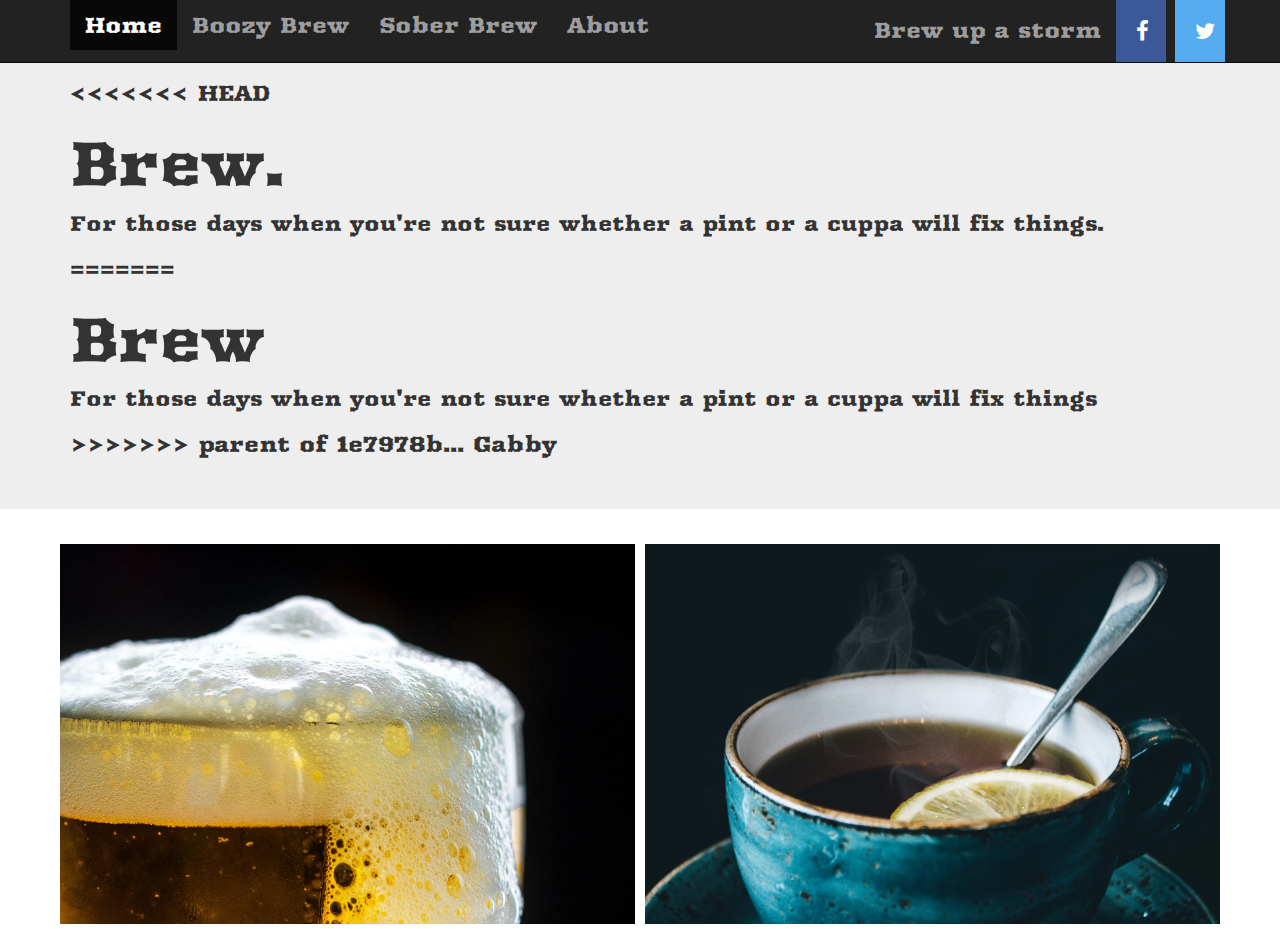
==== index.html @ 6ec0265c "Revert "Gabby"" ====
<!DOCTYPE html>
<html>
  <head>
    <title>
      Brew
    </title>
    <link rel="stylesheet" type="text/css" href="css/bootstrap.min.css">
    <link rel="stylesheet" type="text/css" href="css/styles.css">
    <link rel="stylesheet" href="https://cdnjs.cloudflare.com/ajax/libs/font-awesome/4.7.0/css/font-awesome.min.css">
    <link rel="stylesheet" href='https://fonts.googleapis.com/css?family=Arbutus'>
    <meta name="viewport" content="width=device-width, initial-scale=1.0">
    <script src="js/jquery-3.3.1.min.js"></script>
    <script src="js/bootstrap.min.js"></script>
  </head>

  <body>
    <nav class="navbar navbar-inverse navbar-fixed-top">
      <div class="container">
        <div class="navbar-header">
          <button type="button" class="collapsed navbar-toggle" data-toggle="collapse" data-target="#bs-example-navbar-collapse-9" aria-expanded="false">
            <span class="sr-only">Toggle navigation</span>
            <span class="icon-bar"></span>
            <span class="icon-bar"></span>
            <span class="icon-bar"></span>
          </button>
        </div>
        <div class="collapse navbar-collapse" id="bs-example-navbar-collapse-9">
          <ul class="nav navbar-nav">
            <li class="active"><a href="#">Home</a></li>
            <li><a href="boozy-brew.html">Boozy Brew</a></li>
            <li><a href="sober-brew.html">Sober Brew</a></li>
            <li><a href="about.html">About</a></li>
          </ul>
          <div class="navbar-right">
          <div id="social-buttons">
            <p class="navbar-text">Brew up a storm</p>
            <a href="#" class="fa fa-facebook"></a>
            <a href="#" class="fa fa-twitter"></a>
          </div>
        </div>
      </div>
    </nav>

<div class="jumbotron">
  <div class="container">
<<<<<<< HEAD
    <h1>Brew.</h1>
    <p>For those days when you're not sure whether a pint or a cuppa will fix things.</p>
=======
    <h1>Brew</h1>
    <p>For those days when you're not sure whether a pint or a cuppa will fix things</p>
>>>>>>> parent of 1e7978b... Gabby
  </div>
</div>

    <div class="container">
        <div class="row">
          <div class="col-sm-6" id="boozy-brew">
            <img class= "img-responsive" src="images/alcoholic-beverage-ale-beer-1323593.jpg" alt="Overflowing beer" style="width:100%"></img>
            <div class="middle">
              <p>It's been one of those days...</p>
              <button type="button" class="btn btn-default"><a href="boozy-brew.html">I need a beer</a></button>
            </div>
          </div>
          <div class="col-sm-6" id="sober-brew">
            <img class="img-responsive" src="images/aromatic-black-background-ceramic-cup-734983.jpg" alt="Cup of tea" style="width:100%"></img>
            <div class="middle">
            <p>I think I need to chill</p>
              <button type="button" class="btn btn-default"><a href="sober-brew.html">Tea will sort me out</a></button>
            </div>
          </div>
        </div>
      </div>

  </body>
</html>
---- css/styles.css ----
header {
  text-align: center;
  padding-top: 50px;
  }
body {
  padding-top: 30px;
  font-family: 'Arbutus';font-size: 22px;
}
.fa {
    padding: 20px;
    font-size: 30px;
    width: 50px;
    text-align: center;
    text-decoration: none;
}
.fa:hover {
    opacity: 0.7;
}
.fa-facebook {
    background: #3B5998;
    color: white;
}
.fa-twitter {
    background: #55ACEE;
    color: white;
}
.col-sm-6 {
  float: left;
  width: 50%;
  padding: 5px;
}
.middle {
  transition: .5s ease;
  opacity: 0;
  position: absolute;
  top: 50%;
  left: 50%;
  transform: translate(-50%, -50%);
  -ms-transform: translate(-50%, -50%);
  text-align: center;
}
.col-sm-6:hover .img-responsive{
  opacity: 0.7;
}
.col-sm-6:hover .middle {
  opacity: 1;
}
@media screen and (max-width:500px) {
  .col-sm-6 {
    width: 100%;
  }
}
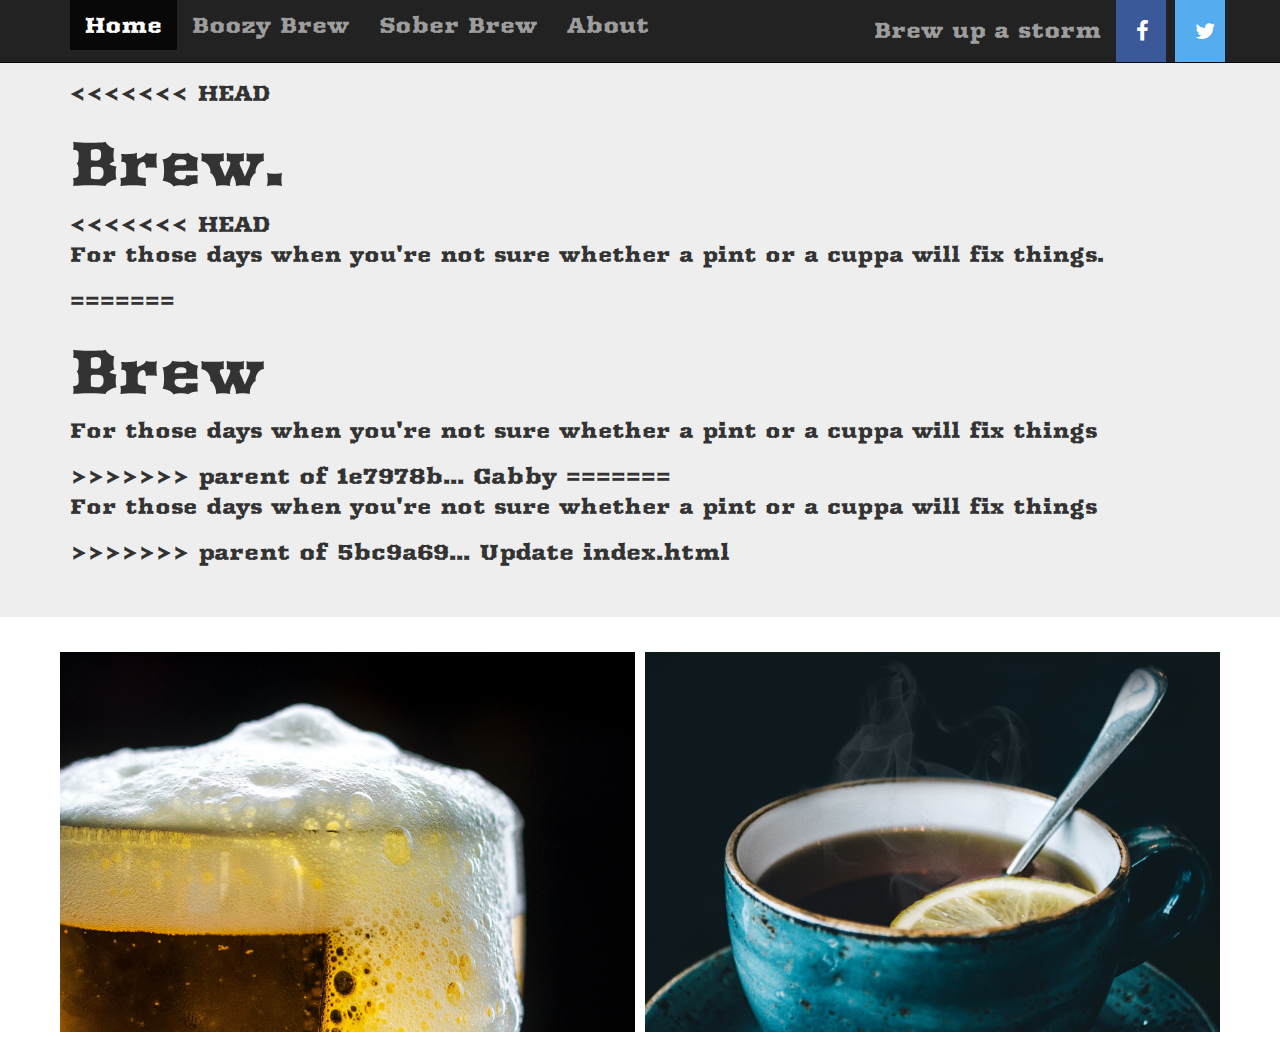
==== commit 2b3cdcb0: "Revert "Update index.html"" ====
--- a/index.html
+++ b/index.html
@@ -45,11 +45,15 @@
   <div class="container">
 <<<<<<< HEAD
     <h1>Brew.</h1>
+<<<<<<< HEAD
     <p>For those days when you're not sure whether a pint or a cuppa will fix things.</p>
 =======
     <h1>Brew</h1>
     <p>For those days when you're not sure whether a pint or a cuppa will fix things</p>
 >>>>>>> parent of 1e7978b... Gabby
+=======
+    <p>For those days when you're not sure whether a pint or a cuppa will fix things</p>
+>>>>>>> parent of 5bc9a69... Update index.html
   </div>
 </div>
 
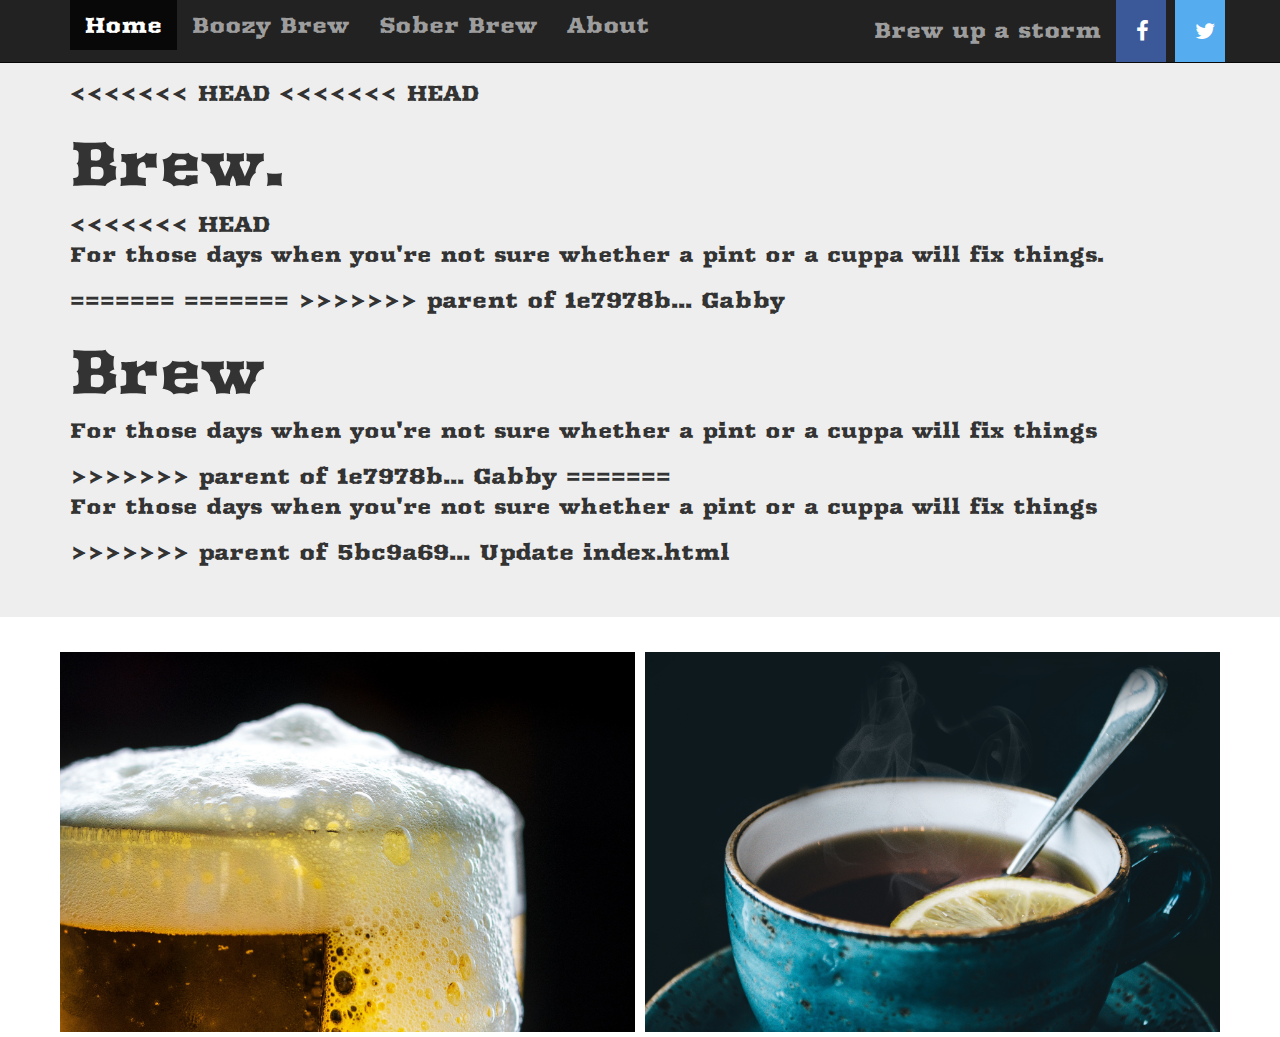
==== commit 3df4b3d7: "Revert "Gabby"" ====
--- a/index.html
+++ b/index.html
@@ -44,10 +44,13 @@
 <div class="jumbotron">
   <div class="container">
 <<<<<<< HEAD
+<<<<<<< HEAD
     <h1>Brew.</h1>
 <<<<<<< HEAD
     <p>For those days when you're not sure whether a pint or a cuppa will fix things.</p>
 =======
+=======
+>>>>>>> parent of 1e7978b... Gabby
     <h1>Brew</h1>
     <p>For those days when you're not sure whether a pint or a cuppa will fix things</p>
 >>>>>>> parent of 1e7978b... Gabby
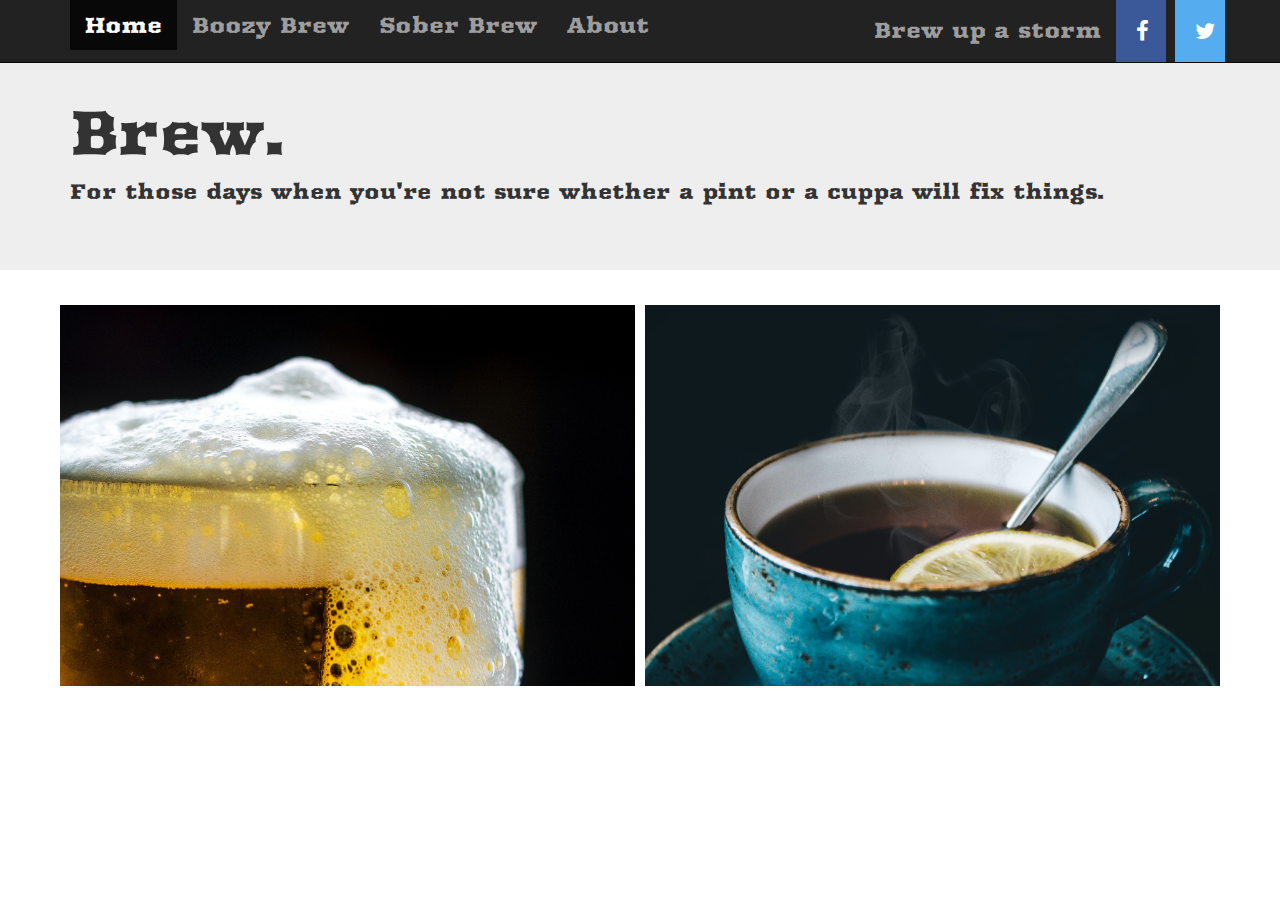
==== commit 4eaab48f: "Add first map" ====
--- a/index.html
+++ b/index.html
@@ -43,20 +43,8 @@
 
 <div class="jumbotron">
   <div class="container">
-<<<<<<< HEAD
-<<<<<<< HEAD
     <h1>Brew.</h1>
-<<<<<<< HEAD
     <p>For those days when you're not sure whether a pint or a cuppa will fix things.</p>
-=======
-=======
->>>>>>> parent of 1e7978b... Gabby
-    <h1>Brew</h1>
-    <p>For those days when you're not sure whether a pint or a cuppa will fix things</p>
->>>>>>> parent of 1e7978b... Gabby
-=======
-    <p>For those days when you're not sure whether a pint or a cuppa will fix things</p>
->>>>>>> parent of 5bc9a69... Update index.html
   </div>
 </div>
 
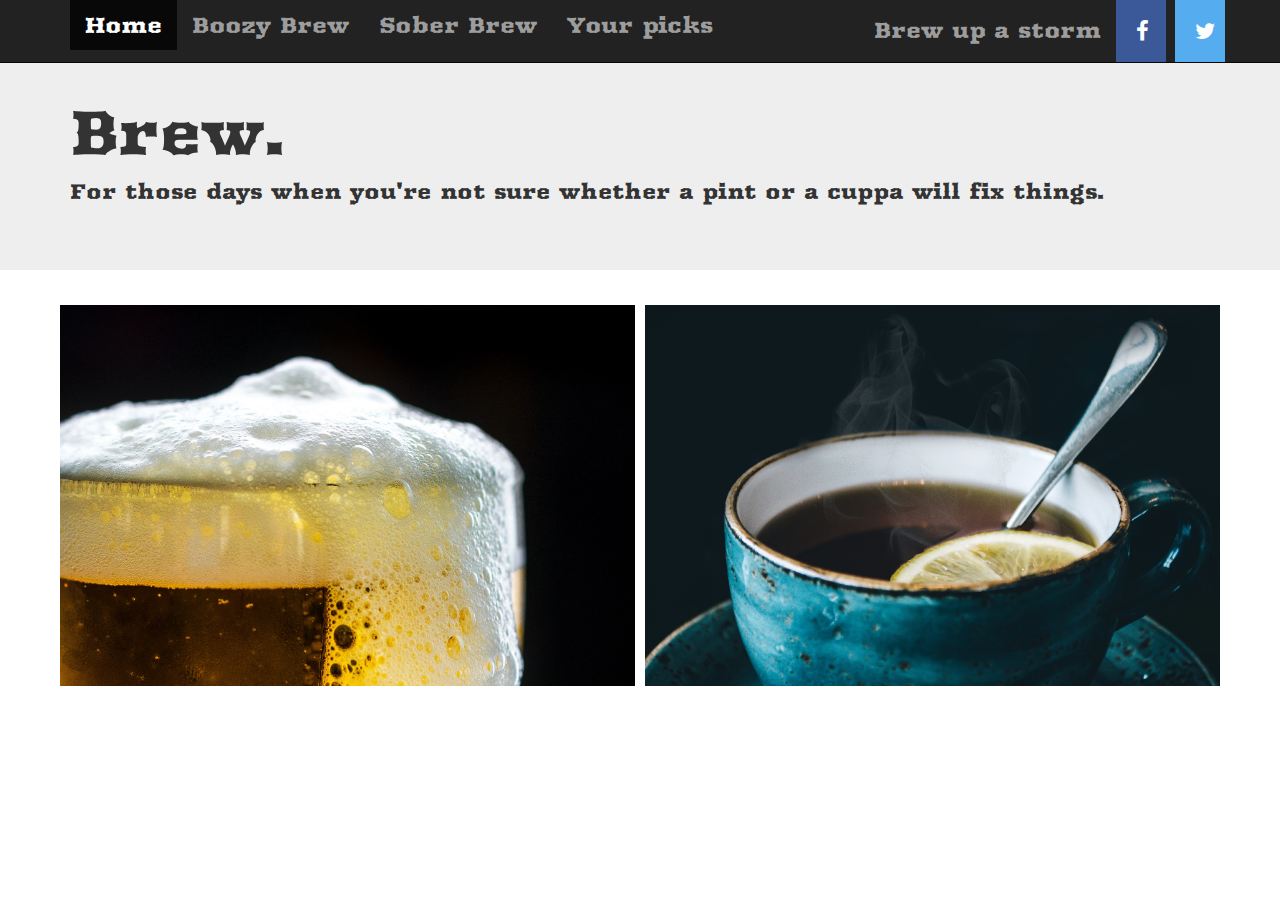
==== commit 52a07010: "Added second map" ====
--- a/index.html
+++ b/index.html
@@ -29,7 +29,7 @@
             <li class="active"><a href="#">Home</a></li>
             <li><a href="boozy-brew.html">Boozy Brew</a></li>
             <li><a href="sober-brew.html">Sober Brew</a></li>
-            <li><a href="about.html">About</a></li>
+            <li><a href="your-picks.html">Your picks</a></li>
           </ul>
           <div class="navbar-right">
           <div id="social-buttons">
--- a/css/styles.css
+++ b/css/styles.css
@@ -50,3 +50,6 @@
     width: 100%;
   }
 }
+.map-wrapper {
+  padding-top: 100px;
+}
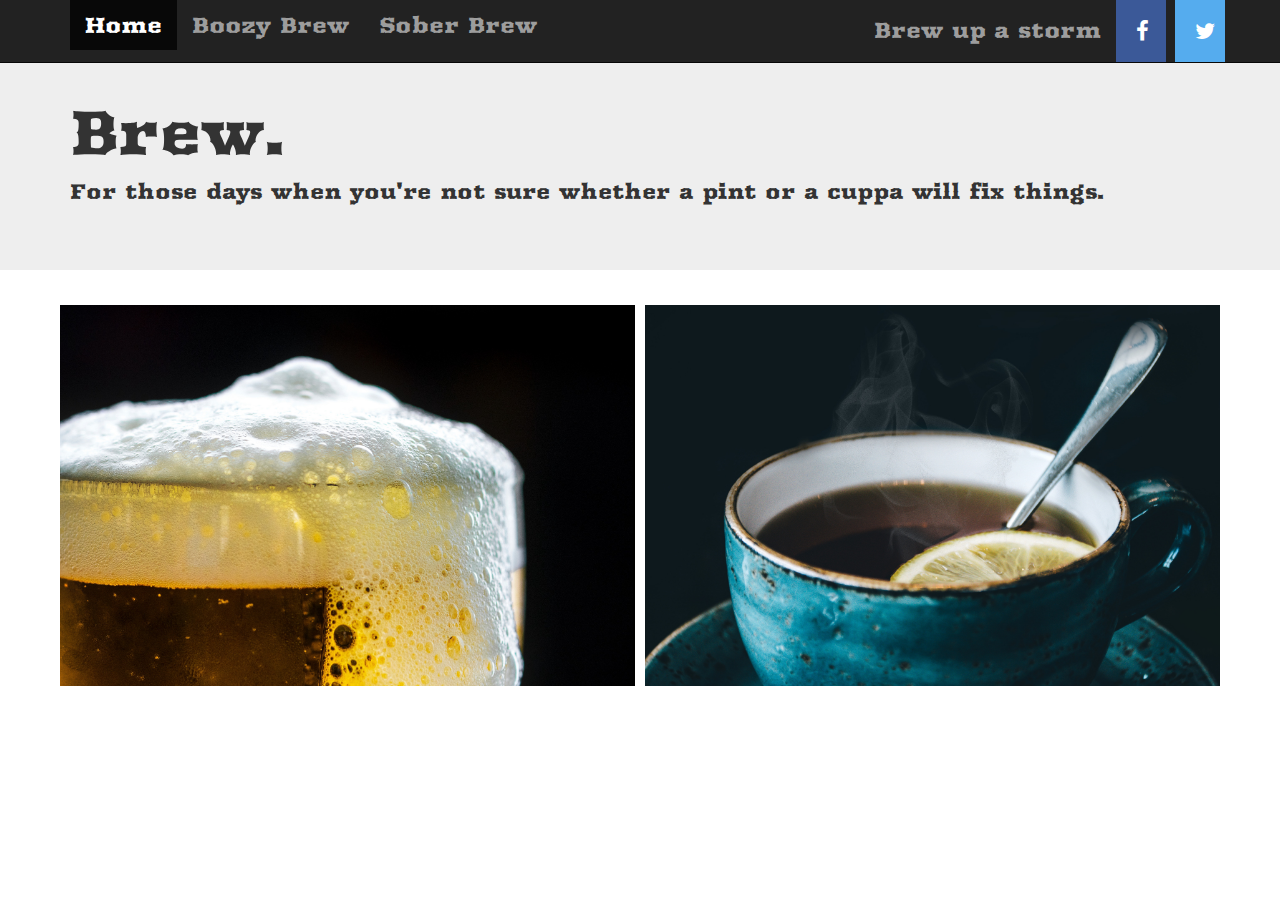
==== commit e68d47da: "Final touches" ====
--- a/index.html
+++ b/index.html
@@ -29,7 +29,6 @@
             <li class="active"><a href="#">Home</a></li>
             <li><a href="boozy-brew.html">Boozy Brew</a></li>
             <li><a href="sober-brew.html">Sober Brew</a></li>
-            <li><a href="your-picks.html">Your picks</a></li>
           </ul>
           <div class="navbar-right">
           <div id="social-buttons">
@@ -41,12 +40,17 @@
       </div>
     </nav>
 
-<div class="jumbotron">
-  <div class="container">
-    <h1>Brew.</h1>
-    <p>For those days when you're not sure whether a pint or a cuppa will fix things.</p>
+    <div class="jumbotron">
+      <div class="container">
+        <h1>Brew.</h1>
+        <p>For those days when you're not sure whether a pint or a cuppa will fix things.</p>
+      </div>
+    </div>
   </div>
-</div>
+  </div>
+
+
+
 
     <div class="container">
         <div class="row">
@@ -66,6 +70,10 @@
           </div>
         </div>
       </div>
+    </div>
+
+
+
 
   </body>
 </html>
--- a/css/styles.css
+++ b/css/styles.css
@@ -5,7 +5,7 @@
 body {
   padding-top: 30px;
   font-family: 'Arbutus';font-size: 22px;
-}
+  }
 .fa {
     padding: 20px;
     font-size: 30px;
@@ -53,3 +53,7 @@
 .map-wrapper {
   padding-top: 100px;
 }
+.top-left {
+  position: absolute;
+    top: 8px;
+}
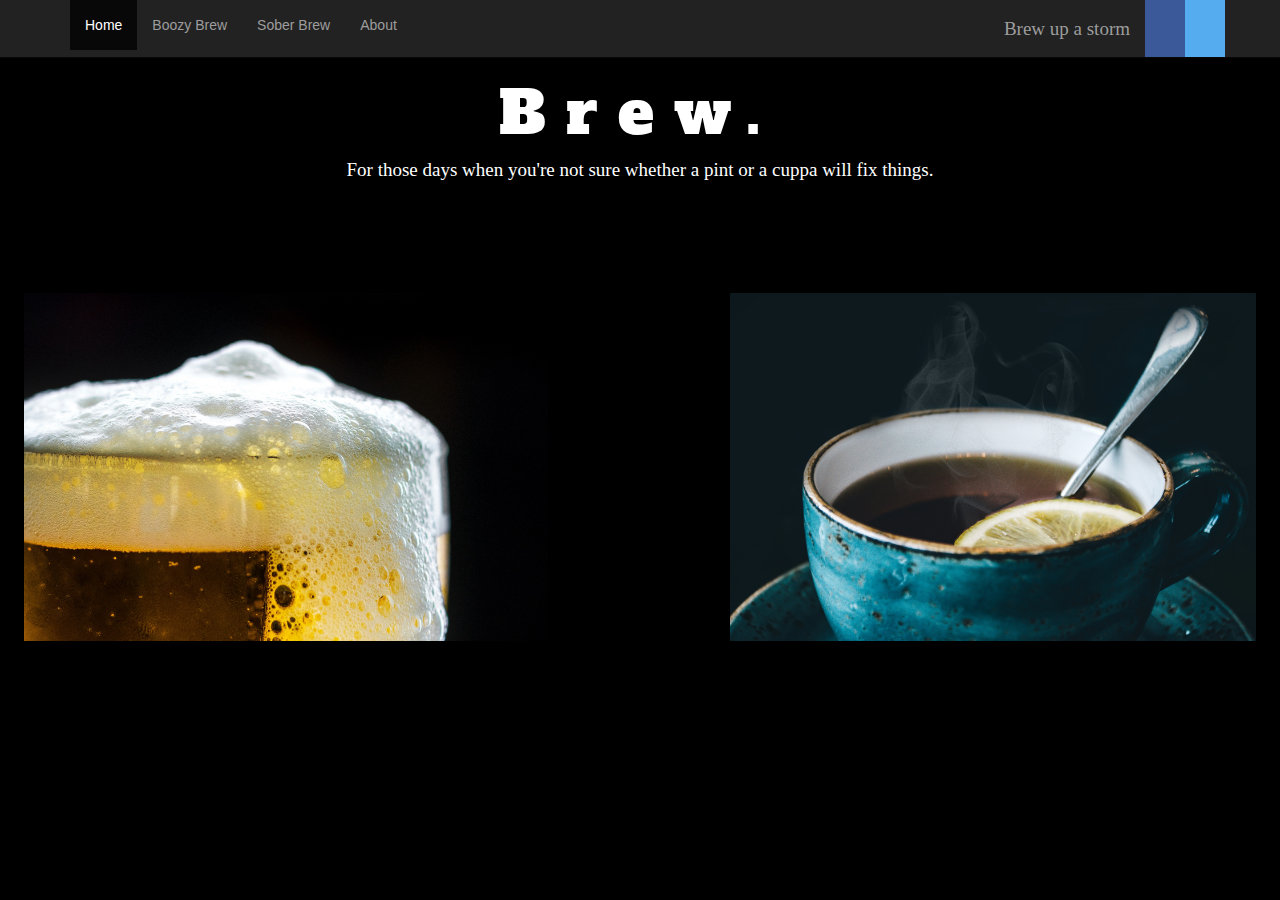
==== commit 4d7394f4: "g" ====
--- a/index.html
+++ b/index.html
@@ -1,79 +1,72 @@
 <!DOCTYPE html>
 <html>
   <head>
-    <title>
-      Brew
-    </title>
-    <link rel="stylesheet" type="text/css" href="css/bootstrap.min.css">
-    <link rel="stylesheet" type="text/css" href="css/styles.css">
-    <link rel="stylesheet" href="https://cdnjs.cloudflare.com/ajax/libs/font-awesome/4.7.0/css/font-awesome.min.css">
-    <link rel="stylesheet" href='https://fonts.googleapis.com/css?family=Arbutus'>
-    <meta name="viewport" content="width=device-width, initial-scale=1.0">
-    <script src="js/jquery-3.3.1.min.js"></script>
-    <script src="js/bootstrap.min.js"></script>
+        <title>Brew homepage</title>
+       <link href="https://fonts.googleapis.com/css?family=Alfa+Slab+One" rel="stylesheet">
+       <link rel="stylesheet" type="text/css" href="css/index.css">
+       <link rel="stylesheet" type="text/css" href="css/bootstrap.min.css">
+       <link rel="stylesheet" type="text/css" href="css/styles.css">
+       <script src="js/jquery-3.3.1.min.js"></script>
+       <script src="js/bootstrap.min.js"></script>
   </head>
-
-  <body>
-    <nav class="navbar navbar-inverse navbar-fixed-top">
-      <div class="container">
-        <div class="navbar-header">
-          <button type="button" class="collapsed navbar-toggle" data-toggle="collapse" data-target="#bs-example-navbar-collapse-9" aria-expanded="false">
-            <span class="sr-only">Toggle navigation</span>
-            <span class="icon-bar"></span>
-            <span class="icon-bar"></span>
-            <span class="icon-bar"></span>
-          </button>
-        </div>
-        <div class="collapse navbar-collapse" id="bs-example-navbar-collapse-9">
-          <ul class="nav navbar-nav">
-            <li class="active"><a href="#">Home</a></li>
-            <li><a href="boozy-brew.html">Boozy Brew</a></li>
-            <li><a href="sober-brew.html">Sober Brew</a></li>
-          </ul>
-          <div class="navbar-right">
-          <div id="social-buttons">
-            <p class="navbar-text">Brew up a storm</p>
-            <a href="#" class="fa fa-facebook"></a>
-            <a href="#" class="fa fa-twitter"></a>
-          </div>
+<body>
+  <nav class="navbar navbar-inverse navbar-fixed-top">
+    <div class="container">
+      <div class="navbar-header">
+        <button type="button" class="collapsed navbar-toggle" data-toggle="collapse" data-target="#bs-example-navbar-collapse-9" aria-expanded="false">
+          <span class="sr-only">Toggle navigation</span>
+          <span class="icon-bar"></span>
+          <span class="icon-bar"></span>
+          <span class="icon-bar"></span>
+        </button>
+      </div>
+      <div class="collapse navbar-collapse" id="bs-example-navbar-collapse-9">
+        <ul class="nav navbar-nav">
+          <li class="active"><a href="#">Home</a></li>
+          <li><a href="boozy-brew.html">Boozy Brew</a></li>
+          <li><a href="sober-brew.html">Sober Brew</a></li>
+          <li><a href="about.html">About</a></li>
+        </ul>
+        <div class="navbar-right">
+        <div id="social-buttons">
+          <p class="navbar-text">Brew up a storm</p>
+          <a href="#" class="fa fa-facebook"></a>
+          <a href="#" class="fa fa-twitter"></a>
         </div>
       </div>
-    </nav>
+    </div>
+  </nav>
 
-    <div class="jumbotron">
-      <div class="container">
-        <h1>Brew.</h1>
-        <p>For those days when you're not sure whether a pint or a cuppa will fix things.</p>
-      </div>
+    <div class="container">
+      <h1>Brew.</h1>
+      <p>For those days when you're not sure whether a pint or a cuppa will fix things.</p>
     </div>
-  </div>
-  </div>
-
 
 
 
     <div class="container">
-        <div class="row">
-          <div class="col-sm-6" id="boozy-brew">
-            <img class= "img-responsive" src="images/alcoholic-beverage-ale-beer-1323593.jpg" alt="Overflowing beer" style="width:100%"></img>
-            <div class="middle">
-              <p>It's been one of those days...</p>
-              <button type="button" class="btn btn-default"><a href="boozy-brew.html">I need a beer</a></button>
-            </div>
-          </div>
-          <div class="col-sm-6" id="sober-brew">
-            <img class="img-responsive" src="images/aromatic-black-background-ceramic-cup-734983.jpg" alt="Cup of tea" style="width:100%"></img>
-            <div class="middle">
-            <p>I think I need to chill</p>
-              <button type="button" class="btn btn-default"><a href="sober-brew.html">Tea will sort me out</a></button>
-            </div>
-          </div>
-        </div>
-      </div>
-    </div>
+      <div class="row">
+        <div class="col-sm-6" id="boozy-brew">
+          <img class="img-responsive"  src="images/beer.jpg" alt="Overflowing beer" ></img>
+             <div class="beer">
+               <p>It's been one of those days...</p>
+               <button type="button" class="btn btn-default"><a href="boozy-brew.html">I need a beer</a></button>
+             </div>
+         </div>
+
+         <div class="col-sm-6" id="sober-brew">
+           <img class="img-responsive" src="images/tea.jpg" alt="Cup of tea"></img>
+           <div class="tea">
+             <p>I think I need to chill</p>
+             <button type="button" class="btn btn-default"><a href="sober-brew.html">Tea will sort me out</a></button>
+           </div>
+         </div>
+       </div>
 
 
 
+</body>
 
-  </body>
+
+
 </html>
--- a/css/styles.css
+++ b/css/styles.css
@@ -1,11 +1,43 @@
-header {
+body {
+  height:100%;
+  background:black;
+}
+h1{
+   font-family: 'Alfa Slab One', cursive;
+   letter-spacing: 20px;
+   text-align: center;
+   font-size: 60px;
+   color:white;
+   padding-top: 60px;
+}
+p{
   text-align: center;
-  padding-top: 50px;
-  }
-body {
-  padding-top: 30px;
-  font-family: 'Arbutus';font-size: 22px;
-  }
+  margin: 0px 0 70px 0;
+  color:white;
+
+}
+p {
+  text-align: center;
+  padding-top: 0px;
+  font-family: 'Arbutus';
+  font-size: 19px;
+}
+#boozy-brew img{
+  max-width: 90%;
+  height: inherit;
+  position: absolute;
+  right:40px;
+  margin:40px 50px 0 50px;
+}
+
+#sober-brew img{
+  max-width:90%;
+  height: inherit;
+  position: absolute;
+  left:90px;
+  margin:40px 0 0 0;
+}
+
 .fa {
     padding: 20px;
     font-size: 30px;
@@ -26,15 +58,24 @@
 }
 .col-sm-6 {
   float: left;
-  width: 50%;
-  padding: 5px;
+
 }
-.middle {
+.beer{
   transition: .5s ease;
   opacity: 0;
-  position: absolute;
-  top: 50%;
-  left: 50%;
+  position: relative;
+  top:200px;
+  left:220px;
+  transform: translate(-50%, -50%);
+  -ms-transform: translate(-50%, -50%);
+  text-align: center;
+}
+.tea{
+  transition: .5s ease;
+  opacity: 0;
+  position: relative;
+  top:200px;
+  left:350px;
   transform: translate(-50%, -50%);
   -ms-transform: translate(-50%, -50%);
   text-align: center;
@@ -42,18 +83,15 @@
 .col-sm-6:hover .img-responsive{
   opacity: 0.7;
 }
-.col-sm-6:hover .middle {
+.col-sm-6:hover .tea {
   opacity: 1;
 }
+.col-sm-6:hover .beer {
+  opacity: 1;
+}
+
 @media screen and (max-width:500px) {
   .col-sm-6 {
     width: 100%;
   }
 }
-.map-wrapper {
-  padding-top: 100px;
-}
-.top-left {
-  position: absolute;
-    top: 8px;
-}
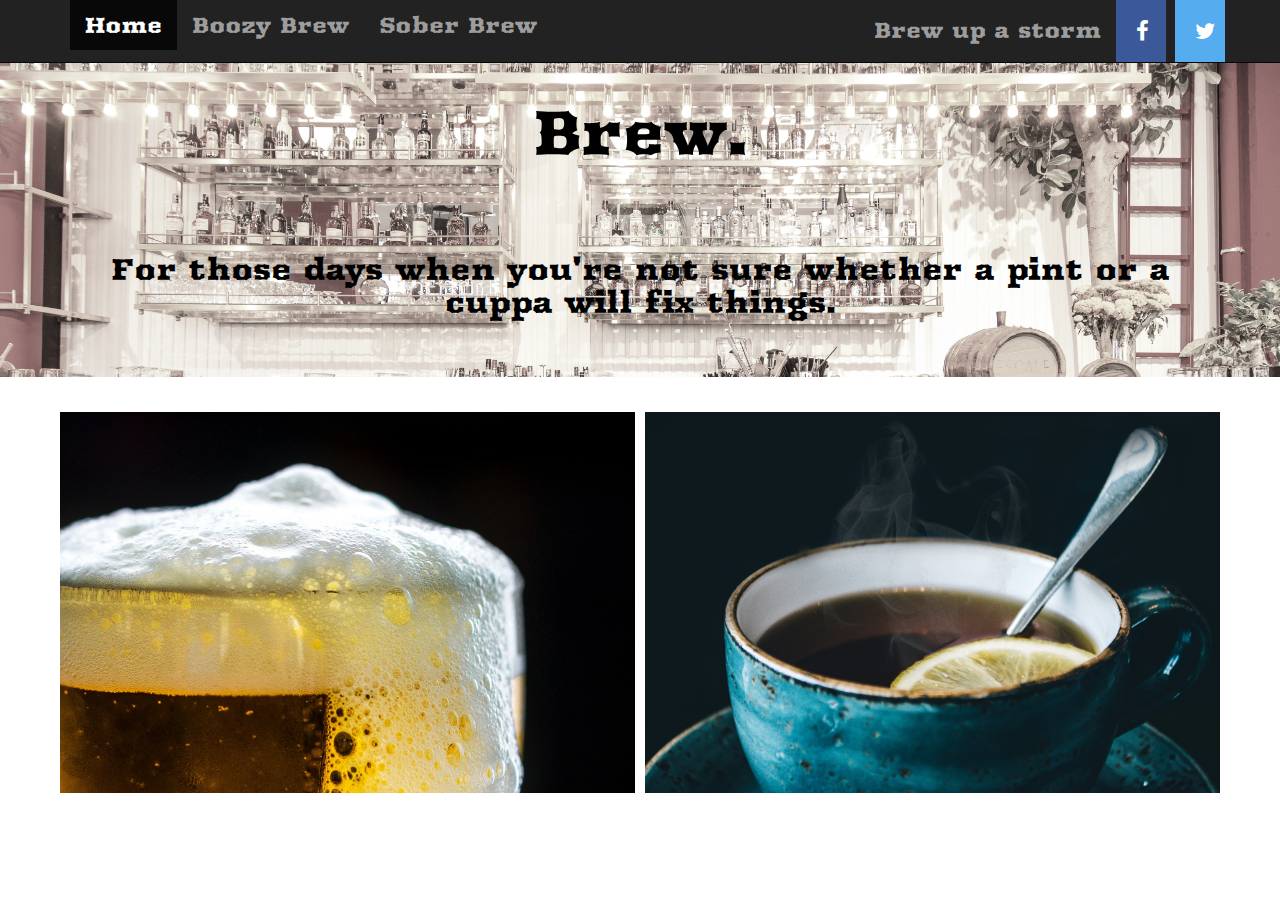
==== commit d545d740: "Formatting of jumbotron" ====
--- a/index.html
+++ b/index.html
@@ -1,72 +1,79 @@
 <!DOCTYPE html>
 <html>
   <head>
-        <title>Brew homepage</title>
-       <link href="https://fonts.googleapis.com/css?family=Alfa+Slab+One" rel="stylesheet">
-       <link rel="stylesheet" type="text/css" href="css/index.css">
-       <link rel="stylesheet" type="text/css" href="css/bootstrap.min.css">
-       <link rel="stylesheet" type="text/css" href="css/styles.css">
-       <script src="js/jquery-3.3.1.min.js"></script>
-       <script src="js/bootstrap.min.js"></script>
+    <title>
+      Brew
+    </title>
+    <link rel="stylesheet" type="text/css" href="css/bootstrap.min.css">
+    <link rel="stylesheet" type="text/css" href="css/styles.css">
+    <link rel="stylesheet" href="https://cdnjs.cloudflare.com/ajax/libs/font-awesome/4.7.0/css/font-awesome.min.css">
+    <link rel="stylesheet" href='https://fonts.googleapis.com/css?family=Arbutus'>
+    <meta name="viewport" content="width=device-width, initial-scale=1.0">
+    <script src="js/jquery-3.3.1.min.js"></script>
+    <script src="js/bootstrap.min.js"></script>
   </head>
-<body>
-  <nav class="navbar navbar-inverse navbar-fixed-top">
-    <div class="container">
-      <div class="navbar-header">
-        <button type="button" class="collapsed navbar-toggle" data-toggle="collapse" data-target="#bs-example-navbar-collapse-9" aria-expanded="false">
-          <span class="sr-only">Toggle navigation</span>
-          <span class="icon-bar"></span>
-          <span class="icon-bar"></span>
-          <span class="icon-bar"></span>
-        </button>
-      </div>
-      <div class="collapse navbar-collapse" id="bs-example-navbar-collapse-9">
-        <ul class="nav navbar-nav">
-          <li class="active"><a href="#">Home</a></li>
-          <li><a href="boozy-brew.html">Boozy Brew</a></li>
-          <li><a href="sober-brew.html">Sober Brew</a></li>
-          <li><a href="about.html">About</a></li>
-        </ul>
-        <div class="navbar-right">
-        <div id="social-buttons">
-          <p class="navbar-text">Brew up a storm</p>
-          <a href="#" class="fa fa-facebook"></a>
-          <a href="#" class="fa fa-twitter"></a>
+
+  <body>
+    <nav class="navbar navbar-inverse navbar-fixed-top">
+      <div class="container">
+        <div class="navbar-header">
+          <button type="button" class="collapsed navbar-toggle" data-toggle="collapse" data-target="#bs-example-navbar-collapse-9" aria-expanded="false">
+            <span class="sr-only">Toggle navigation</span>
+            <span class="icon-bar"></span>
+            <span class="icon-bar"></span>
+            <span class="icon-bar"></span>
+          </button>
+        </div>
+        <div class="collapse navbar-collapse" id="bs-example-navbar-collapse-9">
+          <ul class="nav navbar-nav">
+            <li class="active"><a href="#">Home</a></li>
+            <li><a href="boozy-brew.html">Boozy Brew</a></li>
+            <li><a href="sober-brew.html">Sober Brew</a></li>
+          </ul>
+          <div class="navbar-right">
+          <div id="social-buttons">
+            <p class="navbar-text">Brew up a storm</p>
+            <a href="#" class="fa fa-facebook"></a>
+            <a href="#" class="fa fa-twitter"></a>
+          </div>
         </div>
       </div>
+    </nav>
+
+    <div class="jumbotron">
+      <div class="container">
+        <h1>Brew.</h1>
+        <h2><br/><br/>For those days when you're not sure whether a pint or a cuppa will fix things.</h2>
+      </div>
     </div>
-  </nav>
+  </div>
+  </div>
+
+
+
 
     <div class="container">
-      <h1>Brew.</h1>
-      <p>For those days when you're not sure whether a pint or a cuppa will fix things.</p>
+        <div class="row">
+          <div class="col-sm-6" id="boozy-brew">
+            <img class= "img-responsive" src="images/alcoholic-beverage-ale-beer-1323593.jpg" alt="Overflowing beer" style="width:100%"></img>
+            <div class="middle">
+              <p>It's been one of those days...</p>
+              <button type="button" class="btn btn-default"><a href="boozy-brew.html">I need a beer</a></button>
+            </div>
+          </div>
+          <div class="col-sm-6" id="sober-brew">
+            <img class="img-responsive" src="images/aromatic-black-background-ceramic-cup-734983.jpg" alt="Cup of tea" style="width:100%"></img>
+            <div class="middle">
+            <p>I think I need to chill</p>
+              <button type="button" class="btn btn-default"><a href="sober-brew.html">Tea will sort me out</a></button>
+            </div>
+          </div>
+        </div>
+      </div>
     </div>
 
 
 
-    <div class="container">
-      <div class="row">
-        <div class="col-sm-6" id="boozy-brew">
-          <img class="img-responsive"  src="images/beer.jpg" alt="Overflowing beer" ></img>
-             <div class="beer">
-               <p>It's been one of those days...</p>
-               <button type="button" class="btn btn-default"><a href="boozy-brew.html">I need a beer</a></button>
-             </div>
-         </div>
 
-         <div class="col-sm-6" id="sober-brew">
-           <img class="img-responsive" src="images/tea.jpg" alt="Cup of tea"></img>
-           <div class="tea">
-             <p>I think I need to chill</p>
-             <button type="button" class="btn btn-default"><a href="sober-brew.html">Tea will sort me out</a></button>
-           </div>
-         </div>
-       </div>
-
-
-
-</body>
-
-
-
+  </body>
 </html>
--- a/css/styles.css
+++ b/css/styles.css
@@ -1,43 +1,17 @@
+header {
+  text-align: center;
+  padding-top: 50px;
+  }
 body {
-  height:100%;
-  background:black;
+  padding-top: 30px;
+  font-family: 'Arbutus';font-size: 22px; color: black;
+  }
+h2 {
+  text-align: center;
 }
-h1{
-   font-family: 'Alfa Slab One', cursive;
-   letter-spacing: 20px;
-   text-align: center;
-   font-size: 60px;
-   color:white;
-   padding-top: 60px;
+h1 {
+  text-align: center;
 }
-p{
-  text-align: center;
-  margin: 0px 0 70px 0;
-  color:white;
-
-}
-p {
-  text-align: center;
-  padding-top: 0px;
-  font-family: 'Arbutus';
-  font-size: 19px;
-}
-#boozy-brew img{
-  max-width: 90%;
-  height: inherit;
-  position: absolute;
-  right:40px;
-  margin:40px 50px 0 50px;
-}
-
-#sober-brew img{
-  max-width:90%;
-  height: inherit;
-  position: absolute;
-  left:90px;
-  margin:40px 0 0 0;
-}
-
 .fa {
     padding: 20px;
     font-size: 30px;
@@ -58,24 +32,15 @@
 }
 .col-sm-6 {
   float: left;
-
+  width: 50%;
+  padding: 5px;
 }
-.beer{
+.middle {
   transition: .5s ease;
   opacity: 0;
-  position: relative;
-  top:200px;
-  left:220px;
-  transform: translate(-50%, -50%);
-  -ms-transform: translate(-50%, -50%);
-  text-align: center;
-}
-.tea{
-  transition: .5s ease;
-  opacity: 0;
-  position: relative;
-  top:200px;
-  left:350px;
+  position: absolute;
+  top: 50%;
+  left: 50%;
   transform: translate(-50%, -50%);
   -ms-transform: translate(-50%, -50%);
   text-align: center;
@@ -83,15 +48,24 @@
 .col-sm-6:hover .img-responsive{
   opacity: 0.7;
 }
-.col-sm-6:hover .tea {
+.col-sm-6:hover .middle {
   opacity: 1;
 }
-.col-sm-6:hover .beer {
-  opacity: 1;
-}
-
 @media screen and (max-width:500px) {
   .col-sm-6 {
     width: 100%;
   }
 }
+.map-wrapper {
+  padding-top: 100px;
+}
+.top-left {
+  position: absolute;
+    top: 8px;
+}
+.jumbotron {
+  background-image: url(../images/architecture-bar-beer-751046.jpg);
+  background-size: cover;
+  background-attachment: fixed;
+  min-height: 280px;
+}
